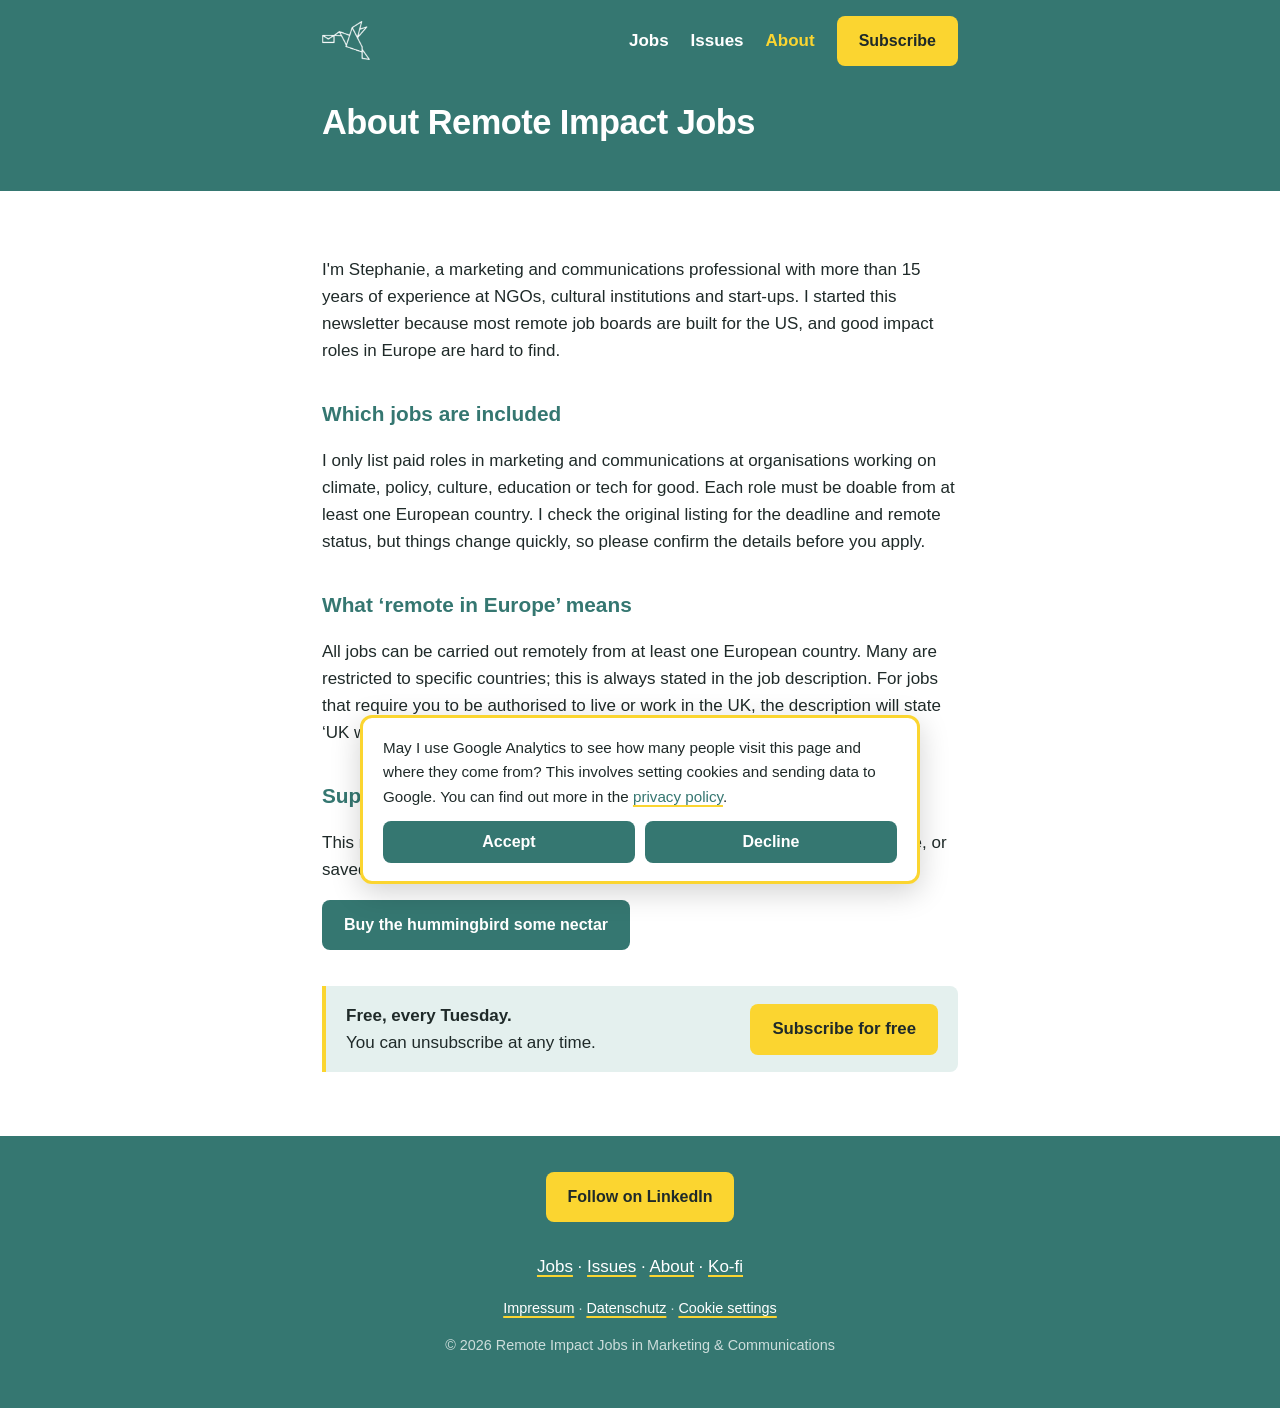
==== about.html @ c05c377f "Add files via upload" ====
<!DOCTYPE html>
<html lang="en">
<head>
<meta charset="utf-8">
<meta name="viewport" content="width=device-width, initial-scale=1">
<title>About · Remote Impact Jobs</title>
<meta name="description" content="Impact-driven communications and marketing roles you can do from anywhere in Europe. New picks every week.">

<meta property="og:title" content="About · Remote Impact Jobs">
<meta property="og:description" content="Impact-driven communications and marketing roles you can do from anywhere in Europe. New picks every week.">
<meta property="og:type" content="website">
<meta property="og:image" content="https://remoteimpactjobs.eu/assets/favicon.png">
<link rel="icon" type="image/png" href="/assets/favicon.png">
<link rel="stylesheet" href="/style.css">
<script src="/consent.js" defer></script>
</head>
<body data-page="about">
<nav class="topnav"><div class="wrap nav-inner">
  <a class="logo" href="/"><img src="/assets/logo-white.png" alt="Remote Impact Jobs in Marketing &amp; Communications" width="48"></a>
  <div class="links"><a href="/jobs">Jobs</a><a href="/issues">Issues</a><a href="/about" class="active">About</a><a class="btn btn-yellow btn-sm nav-cta" href="https://stephanies-newsletter-e9b995.beehiiv.com/subscribe" target="_blank" rel="noopener">Subscribe</a></div>
</div></nav>
<header class="page-head"><div class="wrap">
  <h1>About Remote Impact Jobs</h1>
</div></header>
<main class="wrap prose">
  <p>I'm Stephanie, a marketing and communications professional with more than 15 years of experience at NGOs, cultural institutions and start-ups. I started this newsletter because most remote job boards are built for the US, and good impact roles in Europe are hard to find.</p>
  <h2>Which jobs are included</h2>
  <p>I only list paid roles in marketing and communications at organisations working on climate, policy, culture, education or tech for good. Each role must be doable from at least one European country. I check the original listing for the deadline and remote status, but things change quickly, so please confirm the details before you apply.</p>
  <h2>What ‘remote in Europe’ means</h2>
  <p>All jobs can be carried out remotely from at least one European country. Many are restricted to specific countries; this is always stated in the job description. For jobs that require you to be authorised to live or work in the UK, the description will state ‘UK work permit required’.</p>
  <h2>Support the newsletter</h2>
  <p>This newsletter is free and hand-checked every week. If it helped you find a role, or saved you an hour of scrolling, you can buy the hummingbird a little nectar.</p>
  <p><a class="btn btn-teal" href="https://ko-fi.com/remoteimpactjobs" target="_blank" rel="noopener">Buy the hummingbird some nectar</a></p>
  <div class="about-signup">
    <div class="signup" id="signup">
      <div>
        <p><strong>Free, every Tuesday.</strong></p>
        <p>You can unsubscribe at any time.</p>
      </div>
      <a class="btn btn-yellow" href="https://stephanies-newsletter-e9b995.beehiiv.com/subscribe" target="_blank" rel="noopener">Subscribe for free</a>
    </div>
  </div>
</main>
<footer class="footer">
  <div class="wrap">
    <a class="btn btn-yellow" href="https://www.linkedin.com/company/remote-impact-jobs-in-marketing-communications/" target="_blank" rel="noopener">Follow on LinkedIn</a>
    <p><a href="/jobs">Jobs</a> · <a href="/issues">Issues</a> · <a href="/about">About</a> · <a href="https://ko-fi.com/remoteimpactjobs" target="_blank" rel="noopener">Ko-fi</a></p>
    <p class="small"><a href="/impressum">Impressum</a> · <a href="/datenschutz">Datenschutz</a> · <a href="#" onclick="openConsent(event)">Cookie settings</a></p>
    <p class="small">© 2026 Remote Impact Jobs in Marketing &amp; Communications</p>
  </div>
</footer>
</body>
</html>
---- style.css ----
:root {
  --teal: #357771;
  --teal-dark: #285c57;
  --yellow: #FBD530;
  --mint: #E4F0EE;
  --nectar: #FEFBEA;
  --ink: #1f2a29;
  --muted: #5b6b69;
}
* { box-sizing: border-box; }
html { scroll-behavior: smooth; }
body {
  margin: 0;
  font-family: -apple-system, BlinkMacSystemFont, "Segoe UI", Roboto, "Helvetica Neue", Arial, sans-serif;
  font-size: 17px;
  line-height: 1.6;
  color: var(--ink);
  background: #fff;
}
.wrap { max-width: 680px; margin: 0 auto; padding: 0 22px; }
a { color: var(--teal); text-decoration-color: var(--yellow); text-decoration-thickness: 2px; text-underline-offset: 3px; }
a:hover { color: var(--teal-dark); }

/* Top navigation */
.topnav { background: var(--teal); color: #fff; }
.nav-inner { display: flex; align-items: center; justify-content: space-between; padding-top: 16px; padding-bottom: 16px; }
.logo img { display: block; width: 48px; height: auto; }
.links { display: flex; align-items: center; gap: 22px; }
.links a { color: #fff; text-decoration: none; font-weight: 600; }
.links a.active, .links a:hover { color: var(--yellow); }
.links .nav-cta { color: var(--ink); }
.links .nav-cta:hover { color: var(--ink); }
.btn-sm { padding: 8px 14px; font-size: .9rem; }

/* Hero (home) */
.hero { background: var(--teal); color: #fff; padding: 28px 0 52px; font-size: 1.05rem; }
.hero h1 { font-size: 2.15rem; line-height: 1.2; margin: 0 0 12px; letter-spacing: -0.015em; }
.claim { margin: 0 0 32px; color: var(--yellow); font-weight: 600; }
.signup {
  display: flex; align-items: center; justify-content: space-between; gap: 20px;
  border-left: 4px solid var(--yellow); background: rgba(255,255,255,.08);
  border-radius: 0 8px 8px 0; padding: 16px 20px;
}
.signup p { margin: 0; }
.signup .btn { flex-shrink: 0; font-size: 1.05rem; }
.proof { margin: 18px 0 0; opacity: .85; }
.about-signup { margin-top: 36px; }
.about-signup .signup { background: var(--mint); color: var(--ink); }

/* Page header (inner pages) */
.page-head { background: var(--teal); color: #fff; padding: 20px 0 40px; }
.page-head h1 { font-size: 2.15rem; line-height: 1.2; margin: 0 0 8px; letter-spacing: -0.015em; }
.page-head p { margin: 0; font-size: 1.05rem; }
.page-head .eyebrow { color: var(--yellow); }
.page-head .issue-title { font-size: 1.9rem; margin: 6px 0 4px; }
.page-head .issue-date { color: rgba(255,255,255,.8); margin: 0; }

/* Buttons */
.btn {
  display: inline-block; padding: 12px 22px; border-radius: 8px;
  font-weight: 700; text-decoration: none; font-size: 1rem;
}
.btn-yellow { background: var(--yellow); color: var(--ink); }
.btn-yellow:hover { background: #f2c914; color: var(--ink); }
.btn-teal { background: var(--teal); color: #fff; }
.btn-teal:hover { background: var(--teal-dark); color: #fff; }

/* Issue */
main.wrap { padding-top: 48px; padding-bottom: 24px; }
.eyebrow { text-transform: uppercase; letter-spacing: .12em; font-size: .8rem; font-weight: 700; color: var(--teal); margin: 0; }
.issue-title { font-size: 1.7rem; line-height: 1.25; margin: 6px 0 4px; }
.issue-date { color: var(--muted); margin: 0 0 28px; }
.issue h2 { font-size: 1.45rem; margin: 36px 0 14px; color: var(--teal); }
.issue h3 { font-size: 1.08rem; margin: 0 0 4px; line-height: 1.35; }
.issue .meta { font-weight: 700; font-size: .92rem; margin: 0 0 6px; }
.issue .job p { margin: 0 0 6px; }
.jotw {
  background: var(--mint); border: 3px solid var(--yellow); border-radius: 8px;
  padding: 20px; margin: 28px 0;
}
.jotw h2 { margin-top: 0; }
.jotw p { margin: 0 0 12px; }
.job { border-left: 4px solid var(--teal); padding: 12px 16px; margin-bottom: 14px; }
.job.cm { border-left-color: var(--yellow); }
.divider { display: block; width: 100%; height: auto; margin: 34px 0 0; }
.hybrid { padding-left: 20px; }
.hybrid li { margin-bottom: 10px; }
.nectar {
  background: var(--nectar); border: 2px solid var(--yellow); border-radius: 10px;
  padding: 20px 24px; margin: 32px 0 24px;
}
.nectar img { display: block; height: auto; }
.nectar h2 { margin-top: 10px; }
.small { font-size: .9rem; color: var(--muted); }
.signoff { display: block; height: auto; margin: 24px 0 0; }

/* Footer */
.footer { background: var(--teal); color: #fff; text-align: center; padding: 36px 0; margin-top: 40px; }
.footer a { color: #fff; }
.footer .btn { color: var(--ink); margin-bottom: 14px; }
.footer .small { color: rgba(255,255,255,.75); }

/* Legal pages */
.wrap.legal { padding-top: 40px; padding-bottom: 24px; }
.legal h1 { color: var(--teal); }
.legal h2 { font-size: 1.15rem; margin-top: 28px; }

@media (max-width: 520px) {
  body { font-size: 16px; }
  .hero { padding: 22px 0 40px; }
  .signup { flex-direction: column; align-items: flex-start; }
  .issue-title { font-size: 1.4rem; }
}

/* Consent banner */
#consent {
  position: fixed; left: 16px; right: 16px; bottom: 16px; z-index: 50;
  max-width: 560px; margin: 0 auto;
  background: #fff; border: 3px solid var(--yellow); border-radius: 12px;
  box-shadow: 0 8px 30px rgba(0,0,0,.18);
  padding: 18px 20px; font-size: .95rem;
}
#consent p { margin: 0 0 12px; }
.consent-btns { display: flex; gap: 10px; flex-wrap: wrap; }
.consent-btns .btn { border: 0; cursor: pointer; font-family: inherit; flex: 1 1 120px; }
.linklike { background: none; border: 0; padding: 0; font: inherit; color: inherit; text-decoration: underline; cursor: pointer; }

/* Sections */
.section-title { font-size: 1.45rem; margin: 6px 0 18px; }
.block { margin-top: 48px; }
.how p { margin: 0 0 10px; }
.tag { display: inline-block; font-size: .75rem; font-weight: 700; text-transform: uppercase; letter-spacing: .08em; color: var(--teal); margin-bottom: 4px; }
.job .meta { font-weight: 700; font-size: .92rem; margin: 0 0 6px; }
.job p { margin: 0 0 6px; }
.job h3 { font-size: 1.08rem; margin: 0 0 4px; line-height: 1.35; }
#top-jobs { margin-bottom: 22px; }
.closed { opacity: .55; }
.closed-label { color: #a33; font-weight: 700; }
.issue-link {
  display: block; text-decoration: none; color: var(--ink);
  border: 2px solid var(--mint); border-radius: 10px; padding: 16px 20px; margin-bottom: 14px;
}
.issue-link:hover { border-color: var(--yellow); color: var(--ink); }
.issue-link strong { display: block; font-size: 1.1rem; margin: 2px 0 6px; }
.issue-link .issue-date { color: var(--muted); font-size: .9rem; margin: 0; }
.issue-link .more { color: var(--teal); font-weight: 600; }

/* Filters */
.filters { display: flex; flex-wrap: wrap; gap: 14px 20px; align-items: flex-end; margin-bottom: 18px; }
.filters label { display: flex; flex-direction: column; gap: 4px; font-weight: 700; font-size: .9rem; }
.filters select { font: inherit; font-weight: 400; padding: 8px 10px; border: 2px solid var(--mint); border-radius: 8px; background: #fff; min-width: 180px; }
.filters .check { flex-direction: row; align-items: center; gap: 8px; font-weight: 400; }
.count { color: var(--muted); margin: 0 0 14px; }
.empty { color: var(--muted); }

/* Prose pages */
.prose h2 { font-size: 1.3rem; color: var(--teal); margin: 32px 0 10px; }

@media (max-width: 620px) {
  .links { gap: 16px; }
  .nav-cta { display: none; }
  .page-head h1, .hero h1 { font-size: 1.65rem; }
  .page-head .issue-title { font-size: 1.45rem; }
  .filters select { min-width: 0; width: 100%; }
  .filters label { flex: 1 1 100%; }
}
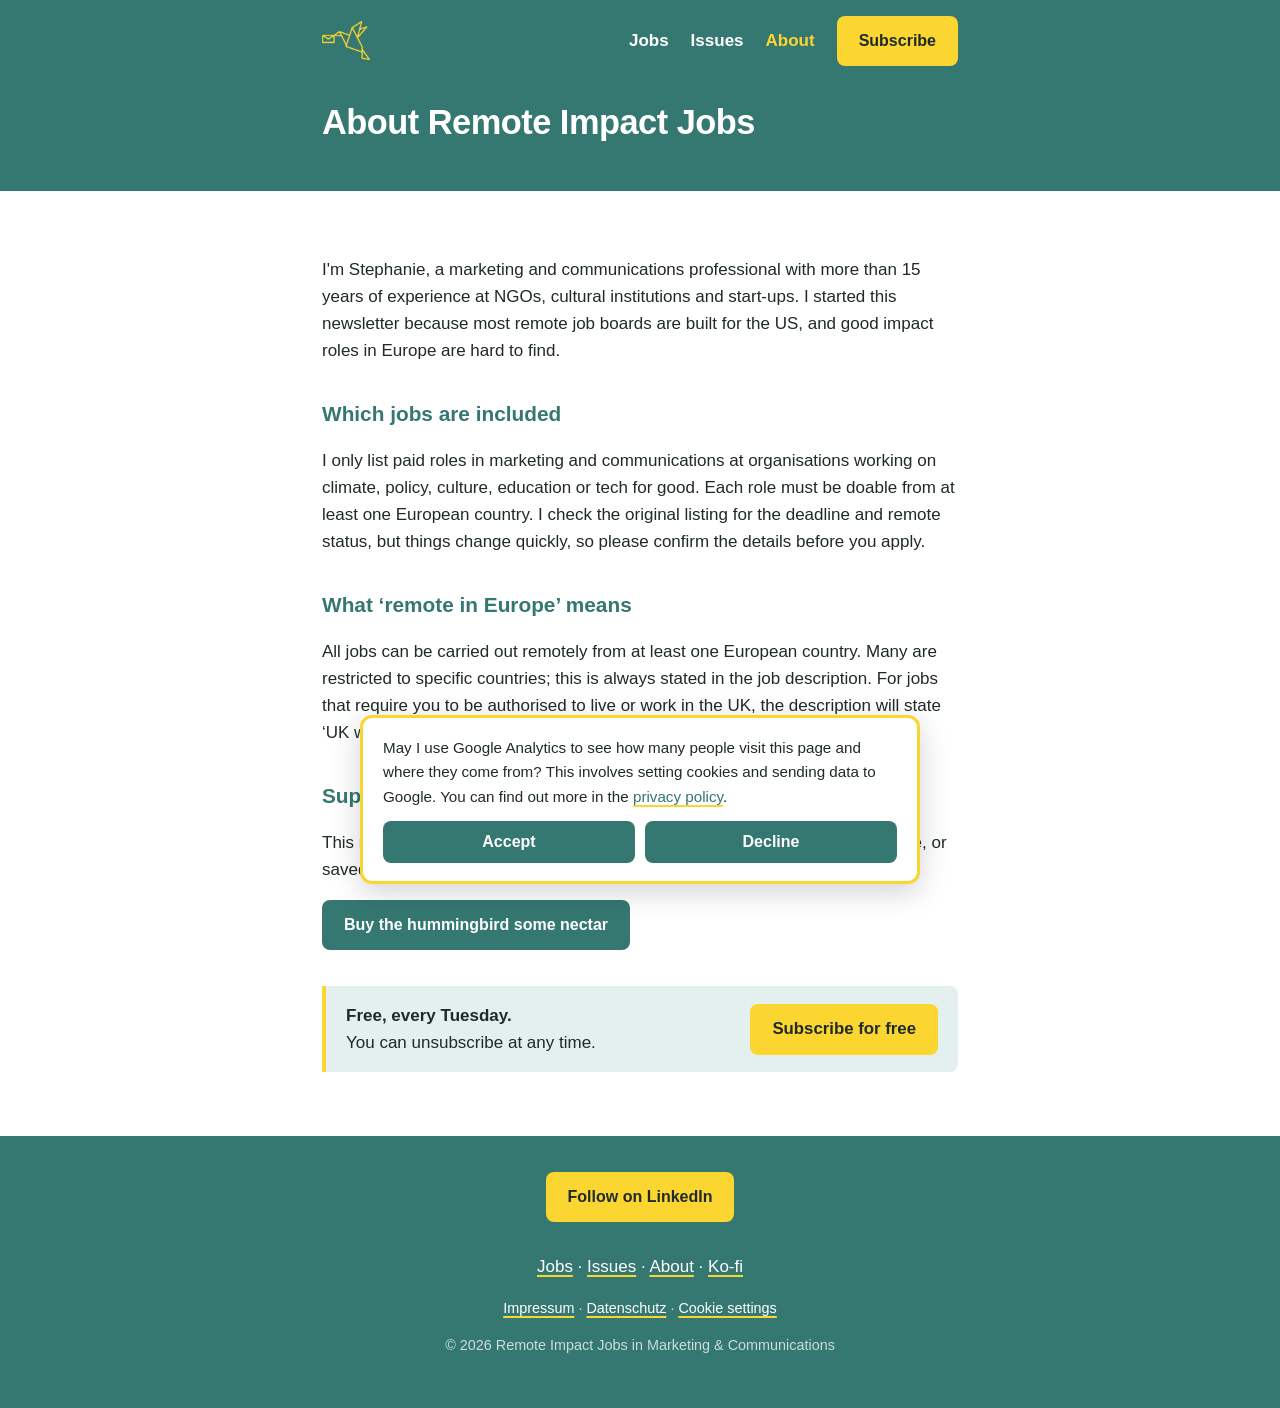
==== commit 2d49751f: "Add files via upload" ====
--- a/about.html
+++ b/about.html
@@ -9,14 +9,16 @@
 <meta property="og:title" content="About · Remote Impact Jobs">
 <meta property="og:description" content="Impact-driven communications and marketing roles you can do from anywhere in Europe. New picks every week.">
 <meta property="og:type" content="website">
-<meta property="og:image" content="https://remoteimpactjobs.eu/assets/favicon.png">
+<meta property="og:image" content="https://remoteimpactjobs.eu/assets/og-image.png">
+<meta property="og:image:width" content="1200">
+<meta property="og:image:height" content="630">
 <link rel="icon" type="image/png" href="/assets/favicon.png">
 <link rel="stylesheet" href="/style.css">
 <script src="/consent.js" defer></script>
 </head>
 <body data-page="about">
 <nav class="topnav"><div class="wrap nav-inner">
-  <a class="logo" href="/"><img src="/assets/logo-white.png" alt="Remote Impact Jobs in Marketing &amp; Communications" width="48"></a>
+  <a class="logo" href="/"><img src="/assets/logo-yellow.png" alt="Remote Impact Jobs in Marketing &amp; Communications" width="48"></a>
   <div class="links"><a href="/jobs">Jobs</a><a href="/issues">Issues</a><a href="/about" class="active">About</a><a class="btn btn-yellow btn-sm nav-cta" href="https://stephanies-newsletter-e9b995.beehiiv.com/subscribe" target="_blank" rel="noopener">Subscribe</a></div>
 </div></nav>
 <header class="page-head"><div class="wrap">
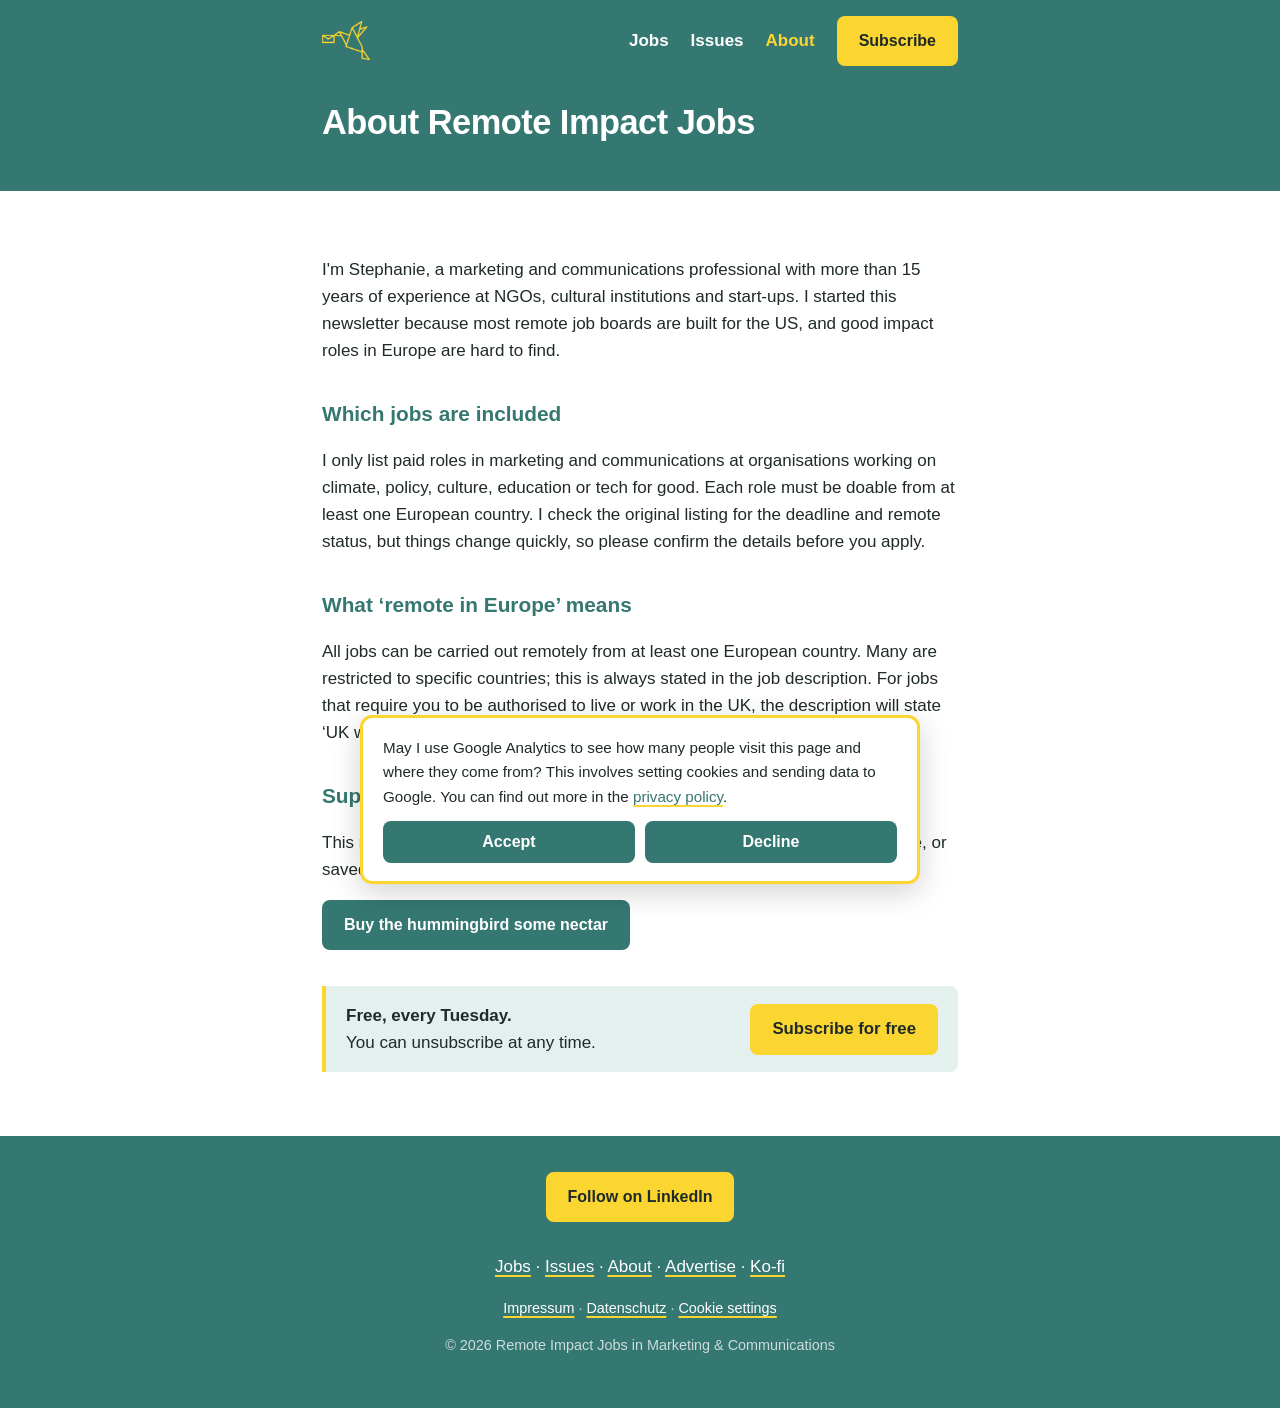
==== commit daf5e228: "Add files via upload" ====
--- a/about.html
+++ b/about.html
@@ -46,7 +46,7 @@
 <footer class="footer">
   <div class="wrap">
     <a class="btn btn-yellow" href="https://www.linkedin.com/company/remote-impact-jobs-in-marketing-communications/" target="_blank" rel="noopener">Follow on LinkedIn</a>
-    <p><a href="/jobs">Jobs</a> · <a href="/issues">Issues</a> · <a href="/about">About</a> · <a href="https://ko-fi.com/remoteimpactjobs" target="_blank" rel="noopener">Ko-fi</a></p>
+    <p><a href="/jobs">Jobs</a> · <a href="/issues">Issues</a> · <a href="/about">About</a> · <a href="/advertise">Advertise</a> · <a href="https://ko-fi.com/remoteimpactjobs" target="_blank" rel="noopener">Ko-fi</a></p>
     <p class="small"><a href="/impressum">Impressum</a> · <a href="/datenschutz">Datenschutz</a> · <a href="#" onclick="openConsent(event)">Cookie settings</a></p>
     <p class="small">© 2026 Remote Impact Jobs in Marketing &amp; Communications</p>
   </div>
--- a/style.css
+++ b/style.css
@@ -164,3 +164,15 @@
   .filters select { min-width: 0; width: 100%; }
   .filters label { flex: 1 1 100%; }
 }
+
+/* Advertise */
+.stats { display: grid; grid-template-columns: repeat(4, 1fr); gap: 12px; margin: 32px 0 8px; }
+.stats div { background: var(--mint); border-radius: 12px; padding: 14px 10px; text-align: center; }
+.stats strong { display: block; font-size: 1.5rem; color: var(--teal); line-height: 1.2; }
+.stats span { font-size: .85rem; color: var(--muted); }
+.offer { border-left: 4px solid var(--yellow); padding: 12px 16px; margin-bottom: 14px; }
+.offer p { margin: 0 0 6px; }
+.offer .price { font-size: 1.4rem; font-weight: 700; color: var(--teal); }
+.offer .price span { font-size: .9rem; font-weight: 400; color: var(--muted); }
+@media (max-width: 560px) { .stats { grid-template-columns: repeat(2, 1fr); } }
+button.btn { border: 0; cursor: pointer; font-family: inherit; font-size: 1rem; }
